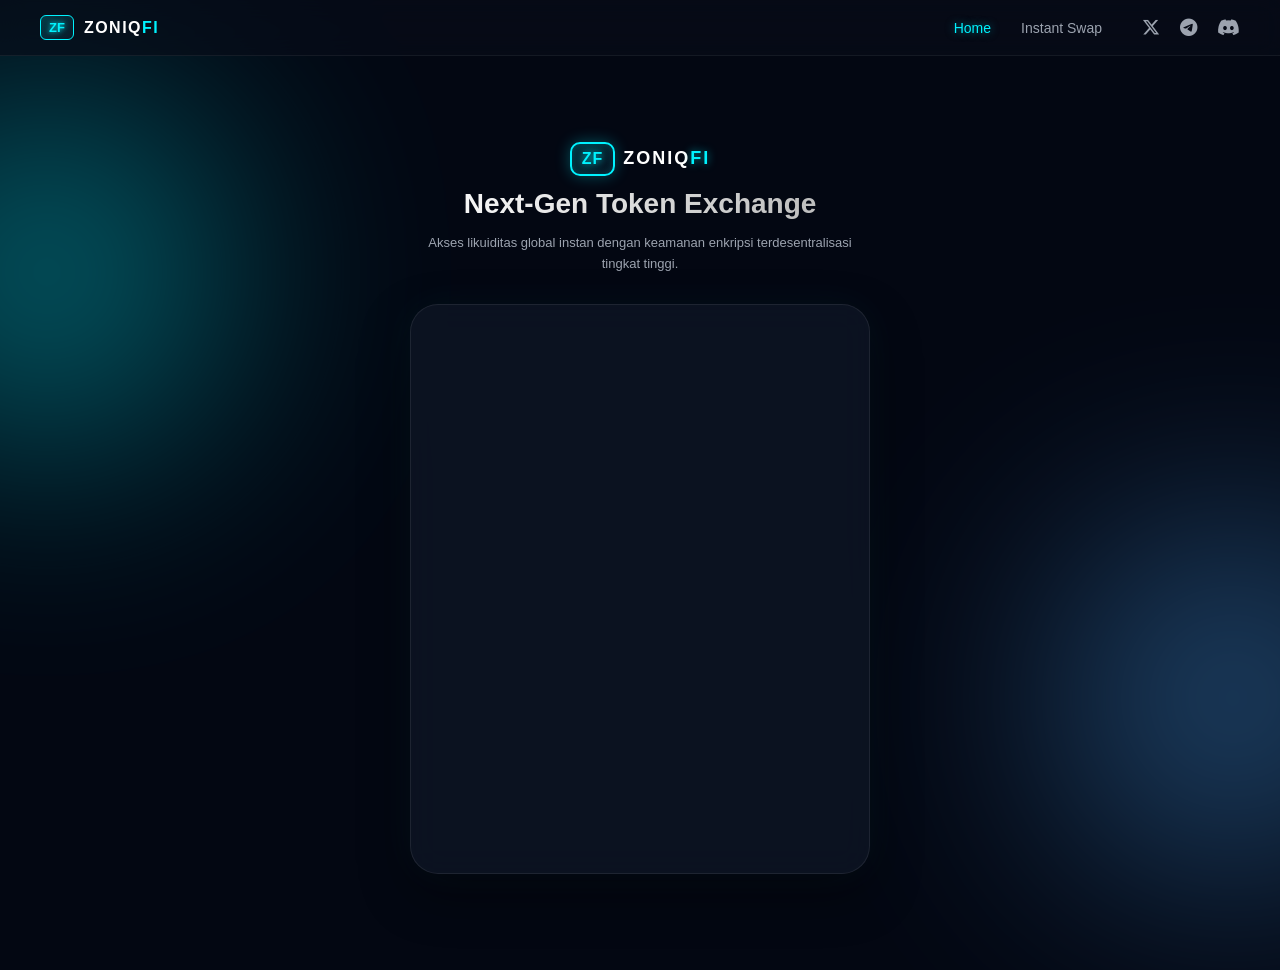
==== index.html @ 469c4d19 "Update index.html" ====
<!DOCTYPE html>
<html lang="id">
<head>
    <meta charset="UTF-8">
    <meta name="viewport" content="width=device-width, initial-scale=1.0">
    <title>ZoniqFi - Next-Gen DEX Interface</title>
    <link rel="manifest" href="/manifest.json">
    <link rel="stylesheet" href="https://cdnjs.cloudflare.com/ajax/libs/font-awesome/6.5.1/css/all.min.css">
    <link rel="stylesheet" href="style.css">
</head>
<body>

    <!-- Elemen Dekorasi Cahaya Neon Latar Belakang -->
    <div class="bg-glow glow-1"></div>
    <div class="bg-glow glow-2"></div>

    <nav class="navbar">
    <div class="nav-container">
        <div class="nav-logo">
            <span class="logo-badge">ZF</span>
            <span class="logo-txt">ZONIQ<span class="hl">FI</span></span>
        </div>
        
        <button class="menu-toggle" id="mobile-menu-btn" aria-label="Toggle Menu">
            <span class="bar"></span>
            <span class="bar"></span>
            <span class="bar"></span>
        </button>

        <ul class="nav-links" id="nav-links-menu">
    <li><a href="#" class="active">Home</a></li>
    <li><a href="https://swapspace.co?ref=Zoniqfi" target="_blank">Instant Swap</a></li>
    
    <!-- Kolom Khusus Ikon Medsos (Menggantikan ToS dan GitHub) -->
    <li class="nav-socials-top">
        <a href="https://x.com/username_anda" target="_blank" aria-label="X (Twitter)">
            <i class="fa-brands fa-x-twitter"></i>
        </a>
        <a href="https://t.me/username_anda" target="_blank" aria-label="Telegram">
            <i class="fa-brands fa-telegram"></i>
        </a>
        <a href="https://discord.gg/username_anda" target="_blank" aria-label="Discord">
            <i class="fa-brands fa-discord"></i>
        </a>
    </li>
</ul>
    </div>
</nav>

    <div class="app-container">
        <header>
            <div class="logo-container">
                <div class="zf-logo-box">ZF</div>
                <span class="logo-text">ZONIQ<span class="highlight">FI</span></span>
            </div>
            <h1>Next-Gen Token Exchange</h1>
            <p>Akses likuiditas global instan dengan keamanan enkripsi terdesentralisasi tingkat tinggi.</p>
        </header>

        <!-- KOTAK UTAMA SWAP DENGAN EFEK GLASSMORPHISM -->
        <div class="swap-card">
            <!-- Parameter link_id di bawah ini otomatis terhubung dengan akun mitra Anda -->
            <iframe
        scrolling="no"
        frameborder="0"
        src="https://swapspace.co/widget?link_id=zoniqfi&transparent=true&theme=dark&amount=0.1&from=eth&to=usdt&direction=from"
        width="387px"
        height="538px"
        style="
          width: 387px;
          height: 538px;
          border-radius: 16px;"
      />
        </div>

    <!-- FOOTER UTAMA ZONIQFI -->
<footer>
    <p class="footer-copyright">&copy; 2026 <span class="hl">ZoniqFi</span>. All Rights Reserved.</p>
    <p class="disclaimer">
                *Platform ini murni bertindak sebagai UI Provider. Dengan bertransaksi, Anda menyetujui 
                <a href="#" id="open-tos" class="tos-link">Ketentuan Layanan Hukum</a> kami.
            </p>
</footer>
    </div>

    <!-- WINDOW POP-UP MODAL (TERSEMBUNYI SECARA DEFAULT) -->
    <div id="tos-modal" class="modal-overlay">
        <div class="modal-content">
            <div class="modal-header">
                <h2>Ketentuan Layanan & Pelepasan Tanggung Jawab</h2>
                <span id="close-tos" class="close-btn">&times;</span>
            </div>
            <div class="modal-body">
                <h3>1. Status Hukum Platform</h3>
                <p>Zoniq Finance (<b>zoniqfinance.com</b>) murni beroperasi sebagai <i>Non-Custodial Decentralized Exchange Interface</i> (Penyedia Antarmuka Grafis). Platform ini bukan merupakan pedagang aset kripto, bursa efek, atau penyedia lembaga keuangan terpusat. Seluruh fungsi pertukaran (swap) dieksekusi secara otomatis oleh protokol pihak ketiga terdesentralisasi melalui agregator API SwapSpace.</p>
                
                <h3>2. Ketiadaan Penguasaan Aset (Non-Custodial)</h3>
                <p>Kami tidak pernah mengumpulkan, menerima, menyimpan, atau menguasai kunci privat (<i>private keys</i>) maupun aset kripto milik pengguna. Pengguna bertanggung jawab penuh atas keamanan dompet digital (<i>crypto wallet</i>) masing-masing.</p>
                
                <h3>3. Pelepasan Risiko Pasar & Teknis</h3>
                <p>Zoniq Finance tidak bertanggung jawab atas kerugian finansial akibat volatilitas harga aset kripto di pasar, kegagalan transaksi, gangguan jaringan blockchain (<i>gas fee</i> tertahan), atau <i>exploit/bug</i> pada smart contract pihak ketiga.</p>
                
                <h3>4. Kepatuhan Regulasi & Pajak Mandiri</h3>
                <p>Layanan ini tidak ditujukan untuk digunakan di yurisdiksi yang melarang transaksi aset digital. Pengguna wajib mematuhi hukum perpajakan yang berlaku di wilayah hukum masing-masing (termasuk PMK 68/2022 untuk yurisdiksi Indonesia) secara mandiri (<i>self-assessment</i>).</p>
            </div>
            <div class="modal-footer">
                <button id="accept-tos-btn" class="action-btn">Saya Mengerti & Setuju</button>
            </div>
        </div>
    </div>

    <script src="app.js"></script>
    <script>
        // Mendaftarkan Service Worker untuk fitur install PWA Android
        if ('serviceWorker' in navigator) {
            window.addEventListener('load', function() {
                navigator.serviceWorker.register('/sw.js').then(function(registration) {
                    console.log('ServiceWorker registrasi berhasil: ', registration.scope);
                }, function(err) {
                    console.log('ServiceWorker registrasi gagal: ', err);
                });
            });
        }
    </script>

</body>
</html>
---- style.css ----
/* Pengaturan Dasar & Efek Cyberpunk */
body {
    margin: 0;
    padding: 0;
    font-family: 'Segoe UI', Roboto, Helvetica, Arial, sans-serif;
    background-color: #030712; 
    color: #ffffff;
    display: flex;
    justify-content: center;
    align-items: center;
    min-height: 100vh;
    overflow-x: hidden;
    position: relative;
}

/* Elemen Dekorasi Cahaya Ambient (Glow Background) */
.bg-glow {
    position: absolute;
    width: 350px;
    height: 350px;
    border-radius: 50%;
    filter: blur(120px);
    z-index: 0;
    opacity: 0.4;
    pointer-events: none;
}
.glow-1 {
    background: #00f2fe; 
    top: 10%;
    left: -10%;
}
.glow-2 {
    background: #4facfe; 
    bottom: 10%;
    right: -10%;
}

/* Container Aplikasi */
.app-container {
    width: 100%;
    max-width: 460px;
    padding: 20px;
    text-align: center;
    z-index: 1; 
}

/* Gaya Tipografi & Logo */
.logo-container {
    display: flex;
    align-items: center;
    justify-content: center;
    gap: 8px;
    margin-bottom: 12px;
}
/* ==========================================
   DESAIN LOGO KOTAK ZF FUTURISTIK (NEON GLOW)
   ========================================== */
.zf-logo-box {
    background: linear-gradient(135deg, rgba(0, 242, 254, 0.15), rgba(79, 172, 254, 0.05));
    border: 2px solid #00f2fe;
    color: #00f2fe;
    font-weight: 900;
    font-size: 16px;
    letter-spacing: 1px;
    padding: 6px 10px;
    border-radius: 10px;
    text-shadow: 0 0 8px #00f2fe;
    box-shadow: 0 0 15px rgba(0, 242, 254, 0.3), 
                inset 0 0 8px rgba(0, 242, 254, 0.2);
    animation: pulse 2s infinite alternate;
    display: inline-flex;
    align-items: center;
    justify-content: center;
}
.logo-icon {
    font-size: 24px;
    color: #00f2fe;
    text-shadow: 0 0 10px #00f2fe;
    animation: pulse 2s infinite alternate;
}
.logo-text {
    font-weight: 800;
    letter-spacing: 2px;
    font-size: 18px;
}
.logo-text .highlight {
    color: #00f2fe;
    text-shadow: 0 0 8px rgba(0, 242, 254, 0.6);
}

header h1 {
    font-size: 28px;
    font-weight: 700;
    margin: 0 0 10px 0;
    background: linear-gradient(to right, #ffffff, #b5b5b5);
    -webkit-background-clip: text;
    -webkit-text-fill-color: transparent;
}

header p {
    font-size: 13px;
    color: #9ca3af;
    margin-bottom: 30px;
    line-height: 1.6;
}

/* Efek Kaca Transparan & Garis Menyala (Glassmorphism + Neon Border) */
.swap-card {
    background: rgba(17, 24, 39, 0.7); 
    backdrop-filter: blur(16px); 
    -webkit-backdrop-filter: blur(16px);
    border: 1px solid rgba(255, 255, 255, 0.08);
    border-radius: 28px;
    box-shadow: 0 20px 50px rgba(0, 0, 0, 0.4), 
                0 0 40px rgba(0, 242, 254, 0.05); 
    padding: 14px;
    margin-bottom: 24px;
    height: 540px;
    transition: all 0.3s ease;
}

.swap-card:hover {
    border-color: rgba(0, 242, 254, 0.3);
    box-shadow: 0 20px 50px rgba(0, 0, 0, 0.5), 
                0 0 40px rgba(0, 242, 254, 0.15);
}

/* Disclaimer Footer */
.disclaimer {
    font-size: 11px;
    color: #9ca3af; 
    line-height: 1.6;
    padding: 0 10px;
}
.tos-link {
    color: #00f2fe;
    text-decoration: underline;
    cursor: pointer;
    font-weight: 600;
}

/* STYLE SYSTEM WINDOW MODAL (TOS) */
.modal-overlay {
    position: fixed;
    top: 0;
    left: 0;
    width: 100%;
    height: 100%;
    background: rgba(0, 0, 0, 0.8);
    backdrop-filter: blur(8px);
    z-index: 100;
    display: flex;
    justify-content: center;
    align-items: center;
    opacity: 0;
    pointer-events: none;
    transition: all 0.3s ease;
}
.modal-overlay.active {
    opacity: 1;
    pointer-events: auto;
}
.modal-content {
    background: #0d111c;
    border: 1px solid rgba(255, 255, 255, 0.1);
    width: 90%;
    max-width: 500px;
    border-radius: 24px;
    overflow: hidden;
    box-shadow: 0 0 30px rgba(0, 242, 254, 0.2);
}
.modal-header {
    background: #161b26;
    padding: 16px 20px;
    display: flex;
    justify-content: space-between;
    align-items: center;
    border-bottom: 1px solid rgba(255, 255, 255, 0.05);
}
.modal-header h2 {
    font-size: 16px;
    margin: 0;
    color: #00f2fe;
}
.close-btn {
    font-size: 24px;
    cursor: pointer;
    color: #9ca3af;
}
.close-btn:hover { color: #ffffff; }
.modal-body {
    padding: 20px;
    max-height: 300px;
    overflow-y: auto;
    text-align: left;
    font-size: 13px;
    line-height: 1.6;
    color: #d1d5db;
}
.modal-body h3 {
    font-size: 14px;
    color: #ffffff;
    margin-top: 15px;
    margin-bottom: 5px;
}
.modal-body p { margin: 0 0 10px 0; }
.modal-footer {
    padding: 15px 20px;
    background: #161b26;
    text-align: right;
    border-top: 1px solid rgba(255, 255, 255, 0.05);
}
.action-btn {
    background: linear-gradient(135deg, #4facfe 0%, #00f2fe 100%);
    border: none;
    padding: 10px 20px;
    color: #000000;
    font-weight: 600;
    border-radius: 12px;
    cursor: pointer;
    transition: transform 0.2s;
}
.action-btn:hover { transform: scale(1.03); }

@keyframes pulse {
    0% { transform: scale(1); opacity: 0.8; }
    100% { transform: scale(1.1); opacity: 1; }
}

/* =======================================================
   OTOMATIS MEMBUAT PRESISI DI LAYAR HP (RESPONSIVE VIEW)
   ======================================================= */
@media screen and (max-width: 480px) {
    .app-container { padding: 10px; }
    header h1 { font-size: 22px; }
    header p { font-size: 12px; margin-bottom: 20px; }
    .swap-card {
        height: 480px; 
        padding: 8px;  
        border-radius: 20px; 
    }
    .disclaimer { font-size: 10px; padding: 0 5px; }
}

/* ==========================================
   STYLE NAVIGASI MENU UTAMA (CYBER GLASS)
   ========================================== */
.navbar {
    position: fixed;
    top: 0;
    left: 0;
    width: 100%;
    background: rgba(9, 13, 26, 0.65);
    backdrop-filter: blur(12px);
    -webkit-backdrop-filter: blur(12px);
    border-bottom: 1px solid rgba(255, 255, 255, 0.06);
    z-index: 999;
    box-sizing: border-box;
}

.nav-container {
    max-width: 1200px;
    margin: 0 auto;
    padding: 15px 24px;
    display: flex;
    justify-content: space-between;
    align-items: center;
}

/* Identitas Logo di Menu */
.nav-logo {
    display: flex;
    align-items: center;
    gap: 10px;
}

.logo-badge {
    background: linear-gradient(135deg, rgba(0, 242, 254, 0.2), rgba(79, 172, 254, 0.05));
    border: 1px solid #00f2fe;
    color: #00f2fe;
    font-weight: 800;
    font-size: 13px;
    padding: 4px 8px;
    border-radius: 6px;
    text-shadow: 0 0 5px #00f2fe;
}

.logo-txt {
    font-weight: 800;
    letter-spacing: 1.5px;
    font-size: 16px;
}

.logo-txt .hl {
    color: #00f2fe;
}

/* Daftar Tautan Menu */
.nav-links {
    list-style: none;
    display: flex;
    align-items: center;
    gap: 30px;
    margin: 0;
    padding: 0;
}

.nav-links a {
    color: #9ca3af;
    text-decoration: none;
    font-size: 14px;
    font-weight: 500;
    transition: color 0.3s, text-shadow 0.3s;
}

.nav-links a:hover, .nav-links a.active {
    color: #00f2fe;
    text-shadow: 0 0 8px rgba(0, 242, 254, 0.5);
}

/* Tombol Akses Khusus (GitHub) */
.nav-links .nav-btn {
    background: linear-gradient(135deg, rgba(79, 172, 254, 0.1) 0%, rgba(0, 242, 254, 0.2) 100%);
    border: 1px solid #00f2fe;
    padding: 8px 18px;
    border-radius: 10px;
    color: #ffffff;
    font-weight: 600;
    box-shadow: 0 0 10px rgba(0, 242, 254, 0.1);
}

.nav-links .nav-btn:hover {
    background: linear-gradient(135deg, #4facfe 0%, #00f2fe 100%);
    color: #000000;
    box-shadow: 0 0 15px rgba(0, 242, 254, 0.4);
    text-shadow: none;
}

/* Pengaturan Tombol Hamburger Mobile */
.menu-toggle {
    display: none;
    flex-direction: column;
    gap: 5px;
    background: none;
    border: none;
    cursor: pointer;
}

.menu-toggle .bar {
    width: 22px;
    height: 2px;
    background-color: #ffffff;
    transition: all 0.3s ease;
}

/* Jarak Tambahan untuk Isi Web agar Tidak Tertutup Menu */
body {
    padding-top: 70px;
}

/* =======================================================
   KODE PENYEMPURNAAN: MENU MOBILE SUPER RAPAT & CENTER
   ======================================================= */
@media screen and (max-width: 768px) {
    .menu-toggle {
        display: flex !important;
    }

    /* Kotak utama menu lipat */
    .nav-links {
        position: absolute !important;
        top: 100% !important;
        left: 0 !important;
        width: 100% !important;
        background: #090d1a !important; /* Hitam pekat */
        display: flex !important;
        flex-direction: column !important; /* Berbaris ke bawah */
        align-items: center !important; /* Center horizontal */
        justify-content: center !important; /* Center vertikal */
        gap: 5px !important; /* Pangkas jarak antar menu jadi sangat rapat */
        padding: 0 !important;
        max-height: 0 !important;
        overflow: hidden !important;
        transition: max-height 0.3s ease-in-out !important;
        box-sizing: border-box !important;
    }

    /* Ketika menu dibuka (Aktif) - Kita pangkas tingginya agar padat */
    .nav-links.active {
        max-height: 260px !important; /* Dipersempit dari 380px agar tidak melar */
        padding: 15px 0 !important; /* Jarak bantalan atas bawah yang pas */
        border-bottom: 2px solid #00f2fe !important;
    }

    /* Mengatur baris teks menu (Home, Instant Swap) */
    .nav-links li {
        width: 100% !important;
        display: flex !important;
        justify-content: center !important; /* Paksa teks ke tengah */
        align-items: center !important;
        margin: 0 !important;
        padding: 0 !important;
    }

    .nav-links a {
        display: block !important;
        padding: 8px 0 !important; /* Dirapatkan dari 15px menjadi 8px saja */
        width: 100% !important;
        text-align: center !important; /* Teks benar-benar di tengah */
        font-size: 15px !important;
        font-weight: 600 !important;
        letter-spacing: 0.5px !important;
        box-sizing: border-box !important;
    }

    /* Baris Ikon Medsos (X, Telegram, Discord) di paling bawah */
    .nav-socials-top {
        display: flex !important;
        flex-direction: row !important; /* Tetap sejajar horizontal ke samping */
        justify-content: center !important; /* Ikon kumpul di tengah */
        align-items: center !important;
        gap: 25px !important; /* Jarak renggang antar-ikon yang ideal */
        width: 60% !important; /* Dipersempit wadah horizontalnya agar lebih ngumpul di tengah */
        margin: 10px auto 0 auto !important; /* Jarak atas dirapatkan */
        padding-top: 12px !important; /* Jarak garis pembatas dirapatkan */
        border-top: 1px solid rgba(255, 255, 255, 0.1) !important;
    }

    /* Memastikan elemen pembungkus ikon tidak merusak struktur center */
    .nav-socials-top li {
        width: auto !important;
        display: inline-flex !important;
        justify-content: center !important;
    }

    .nav-socials-top a {
        display: inline-block !important;
        width: auto !important;
        padding: 5px !important; /* Rapat dan pas untuk jari */
        font-size: 20px !important; /* Ukuran ikon proporsional */
    }

    /* Animasi tombol hamburger silang (X) */
    .menu-toggle.open .bar:nth-child(1) { transform: translateY(7px) rotate(45deg) !important; background-color: #00f2fe !important; }
    .menu-toggle.open .bar:nth-child(2) { opacity: 0 !important; }
    .menu-toggle.open .bar:nth-child(3) { transform: translateY(-7px) rotate(-45deg) !important; background-color: #00f2fe !important; }
}

/* Styling Baru untuk Ikon Medsos di Navigasi Atas */
.nav-socials-top {
    display: flex;
    gap: 20px;
    align-items: center;
    margin-left: 10px;
}

.nav-socials-top a {
    font-size: 18px;
    color: #9ca3af;
    transition: color 0.3s, transform 0.3s, text-shadow 0.3s;
    text-decoration: none;
    display: flex;
    align-items: center;
}

.nav-socials-top a:hover {
    color: #00f2fe;
    transform: translateY(-2px);
    text-shadow: 0 0 10px #00f2fe;
}

/* Penyesuaian Responsif untuk Layar HP */
@media screen and (max-width: 768px) {
    .nav-socials-top {
        justify-content: center;
        padding: 15px 0;
        width: 100%;
        border-top: 1px solid rgba(255, 255, 255, 0.05);
        margin-left: 0;
        gap: 30px; /* Jarak lebih longgar saat dibuka di HP */
    }
    
    .nav-socials-top a {
        font-size: 22px; /* Ikon sedikit lebih besar di HP agar mudah ditekan jari */
    }
}
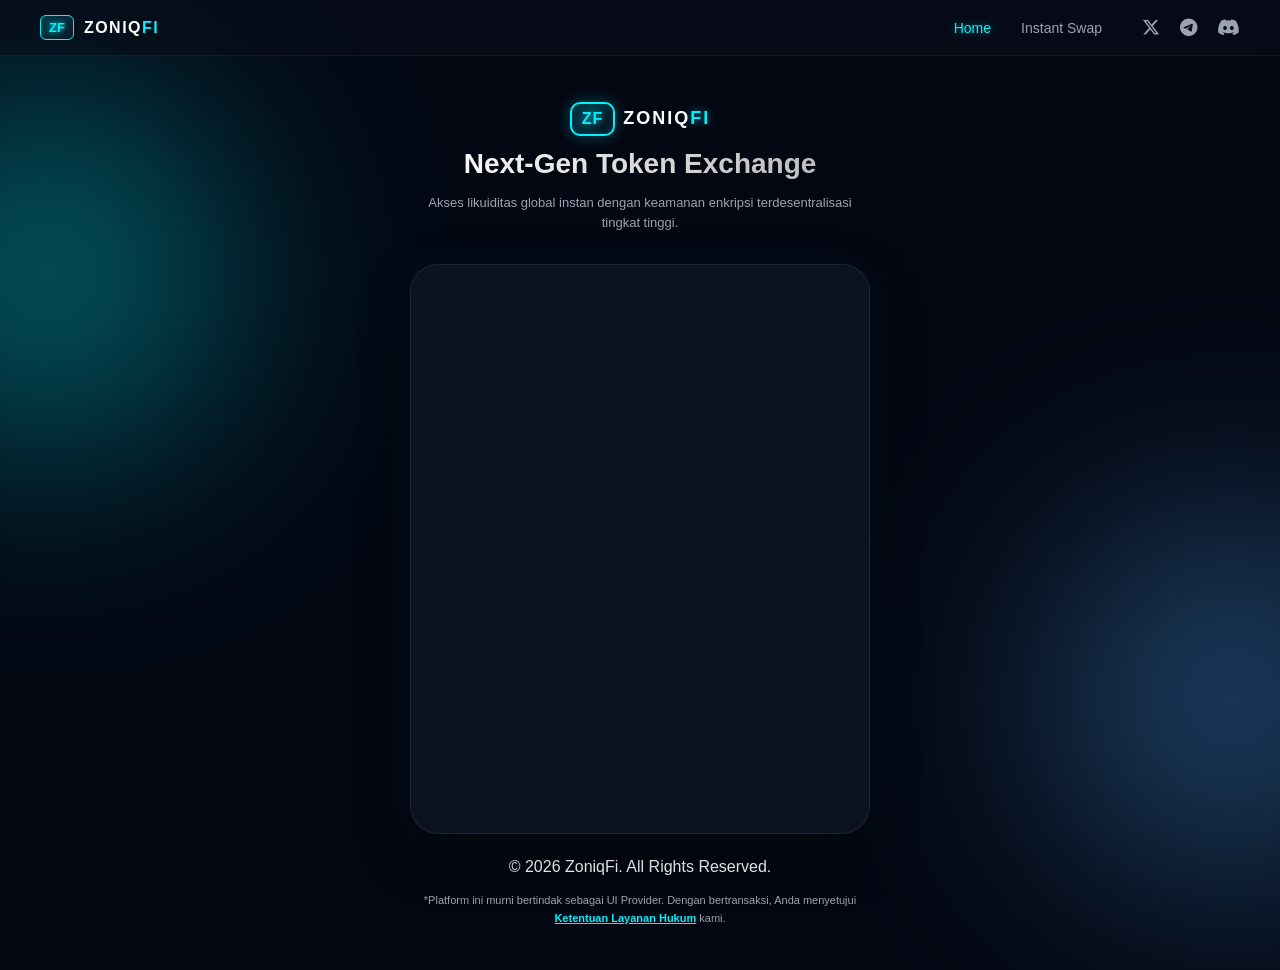
==== commit cf3f697b: "Update index.html" ====
--- a/index.html
+++ b/index.html
@@ -28,8 +28,8 @@
         </button>
 
         <ul class="nav-links" id="nav-links-menu">
-    <li><a href="#" class="active">Home</a></li>
-    <li><a href="https://swapspace.co?ref=Zoniqfi" target="_blank">Instant Swap</a></li>
+    <li><a href="/" class="active">Home</a></li>
+    <li><a href="https://swapspace.co?ref=zoniqfi" target="_blank">Instant Swap</a></li>
     
     <!-- Kolom Khusus Ikon Medsos (Menggantikan ToS dan GitHub) -->
     <li class="nav-socials-top">
@@ -60,17 +60,11 @@
         <!-- KOTAK UTAMA SWAP DENGAN EFEK GLASSMORPHISM -->
         <div class="swap-card">
             <!-- Parameter link_id di bawah ini otomatis terhubung dengan akun mitra Anda -->
-            <iframe
-        scrolling="no"
-        frameborder="0"
-        src="https://swapspace.co/widget?link_id=zoniqfi&transparent=true&theme=dark&amount=0.1&from=eth&to=usdt&direction=from"
-        width="387px"
-        height="538px"
-        style="
-          width: 387px;
-          height: 538px;
-          border-radius: 16px;"
-      />
+            <iframe 
+                src="https://swapspace.co/widget?link_id=zoniqfi&transparent=true&theme=dark&amount=0.1&from=eth&to=usdt&direction=from" 
+                style="width: 100%; height: 100%; border: none;"
+                title="DEX Swap Widget">
+            </iframe>
         </div>
 
     <!-- FOOTER UTAMA ZONIQFI -->
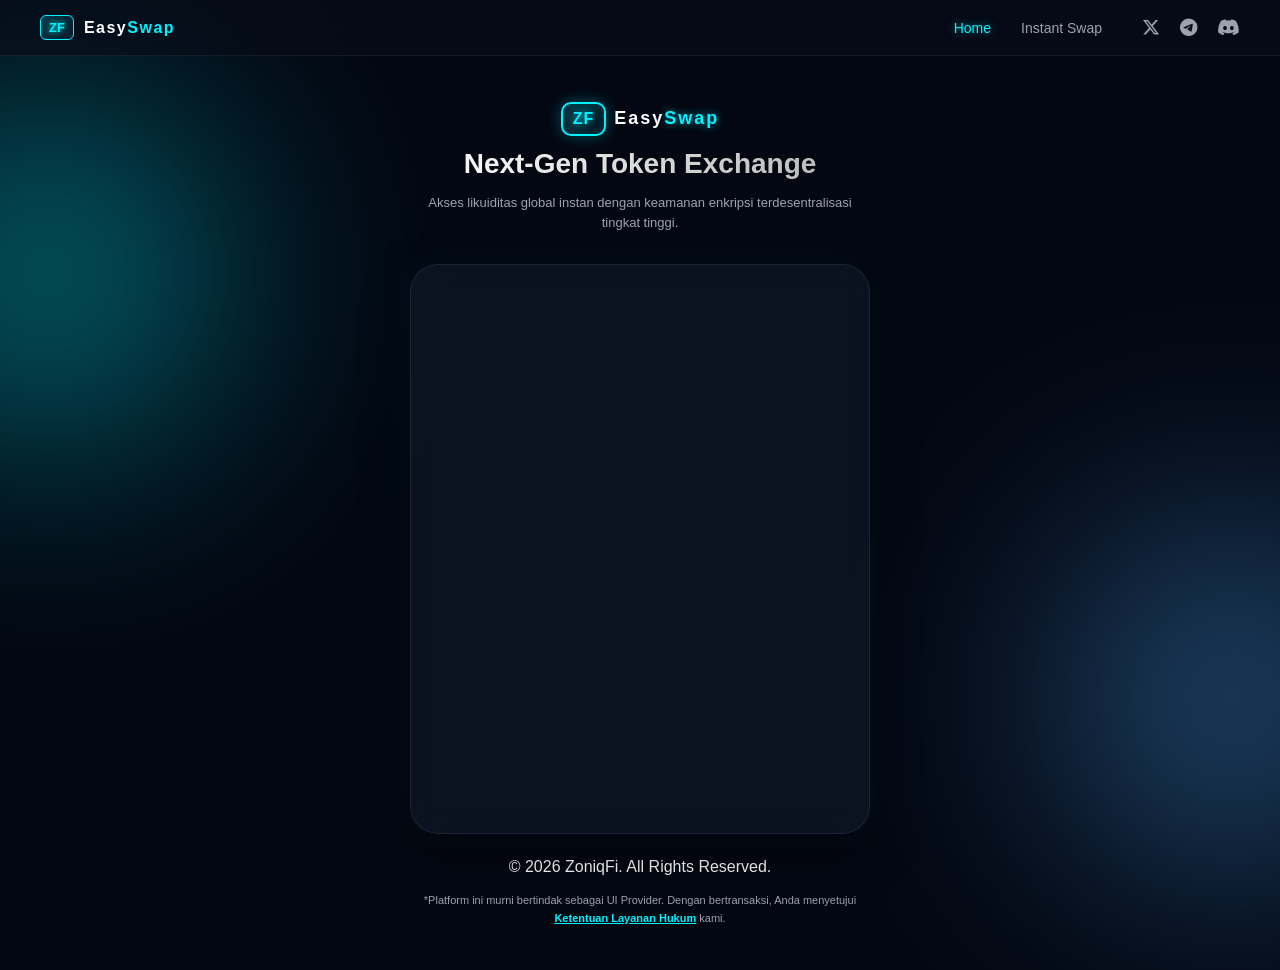
==== commit 6c758494: "Update index.html" ====
--- a/index.html
+++ b/index.html
@@ -3,7 +3,7 @@
 <head>
     <meta charset="UTF-8">
     <meta name="viewport" content="width=device-width, initial-scale=1.0">
-    <title>ZoniqFi - Next-Gen DEX Interface</title>
+    <title>Easy Swap - Next-Gen DEX Interface</title>
     <link rel="manifest" href="/manifest.json">
     <link rel="stylesheet" href="https://cdnjs.cloudflare.com/ajax/libs/font-awesome/6.5.1/css/all.min.css">
     <link rel="stylesheet" href="style.css">
@@ -18,7 +18,7 @@
     <div class="nav-container">
         <div class="nav-logo">
             <span class="logo-badge">ZF</span>
-            <span class="logo-txt">ZONIQ<span class="hl">FI</span></span>
+            <span class="logo-txt">Easy<span class="hl">Swap</span></span>
         </div>
         
         <button class="menu-toggle" id="mobile-menu-btn" aria-label="Toggle Menu">
@@ -51,7 +51,7 @@
         <header>
             <div class="logo-container">
                 <div class="zf-logo-box">ZF</div>
-                <span class="logo-text">ZONIQ<span class="highlight">FI</span></span>
+                <span class="logo-text">Easy<span class="highlight">Swap</span></span>
             </div>
             <h1>Next-Gen Token Exchange</h1>
             <p>Akses likuiditas global instan dengan keamanan enkripsi terdesentralisasi tingkat tinggi.</p>
@@ -86,7 +86,7 @@
             </div>
             <div class="modal-body">
                 <h3>1. Status Hukum Platform</h3>
-                <p>Zoniq Finance (<b>zoniqfinance.com</b>) murni beroperasi sebagai <i>Non-Custodial Decentralized Exchange Interface</i> (Penyedia Antarmuka Grafis). Platform ini bukan merupakan pedagang aset kripto, bursa efek, atau penyedia lembaga keuangan terpusat. Seluruh fungsi pertukaran (swap) dieksekusi secara otomatis oleh protokol pihak ketiga terdesentralisasi melalui agregator API SwapSpace.</p>
+                <p>Easy Swap (<b>https://provizto.github.io/easy-swap</b>) murni beroperasi sebagai <i>Non-Custodial Decentralized Exchange Interface</i> (Penyedia Antarmuka Grafis). Platform ini bukan merupakan pedagang aset kripto, bursa efek, atau penyedia lembaga keuangan terpusat. Seluruh fungsi pertukaran (swap) dieksekusi secara otomatis oleh protokol pihak ketiga terdesentralisasi melalui agregator API SwapSpace.</p>
                 
                 <h3>2. Ketiadaan Penguasaan Aset (Non-Custodial)</h3>
                 <p>Kami tidak pernah mengumpulkan, menerima, menyimpan, atau menguasai kunci privat (<i>private keys</i>) maupun aset kripto milik pengguna. Pengguna bertanggung jawab penuh atas keamanan dompet digital (<i>crypto wallet</i>) masing-masing.</p>
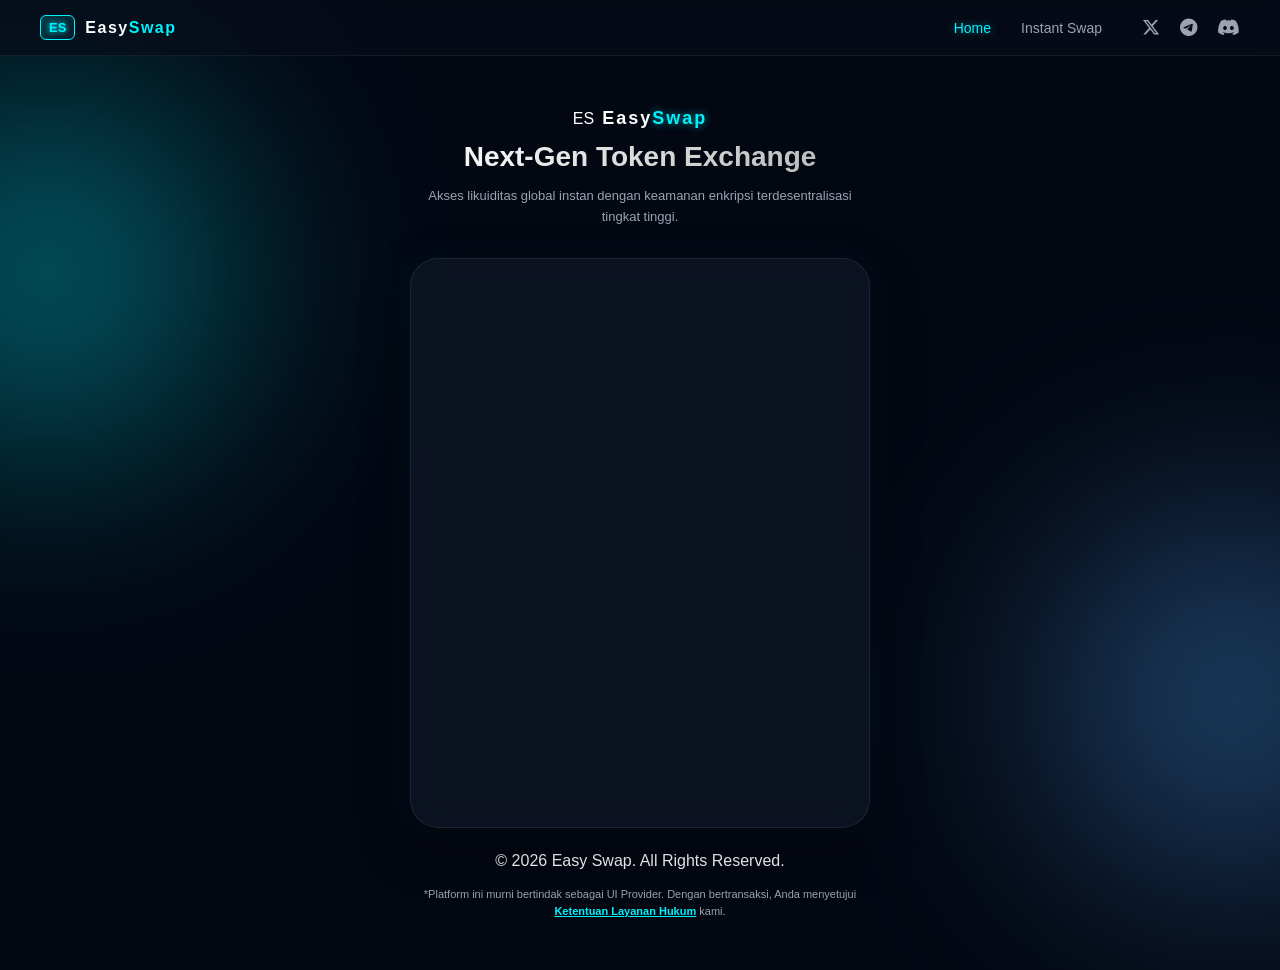
==== commit 87991b6f: "Update index.html" ====
--- a/index.html
+++ b/index.html
@@ -10,14 +10,13 @@
 </head>
 <body>
 
-    <!-- Elemen Dekorasi Cahaya Neon Latar Belakang -->
     <div class="bg-glow glow-1"></div>
     <div class="bg-glow glow-2"></div>
 
     <nav class="navbar">
     <div class="nav-container">
         <div class="nav-logo">
-            <span class="logo-badge">ZF</span>
+            <span class="logo-badge">ES</span>
             <span class="logo-txt">Easy<span class="hl">Swap</span></span>
         </div>
         
@@ -31,7 +30,6 @@
     <li><a href="/" class="active">Home</a></li>
     <li><a href="https://swapspace.co?ref=zoniqfi" target="_blank">Instant Swap</a></li>
     
-    <!-- Kolom Khusus Ikon Medsos (Menggantikan ToS dan GitHub) -->
     <li class="nav-socials-top">
         <a href="https://x.com/username_anda" target="_blank" aria-label="X (Twitter)">
             <i class="fa-brands fa-x-twitter"></i>
@@ -50,26 +48,24 @@
     <div class="app-container">
         <header>
             <div class="logo-container">
-                <div class="zf-logo-box">ZF</div>
+                <div class="es-logo-box">ES</div>
                 <span class="logo-text">Easy<span class="highlight">Swap</span></span>
             </div>
             <h1>Next-Gen Token Exchange</h1>
             <p>Akses likuiditas global instan dengan keamanan enkripsi terdesentralisasi tingkat tinggi.</p>
         </header>
 
-        <!-- KOTAK UTAMA SWAP DENGAN EFEK GLASSMORPHISM -->
         <div class="swap-card">
-            <!-- Parameter link_id di bawah ini otomatis terhubung dengan akun mitra Anda -->
             <iframe 
                 src="https://swapspace.co/widget?link_id=zoniqfi&transparent=true&theme=dark&amount=0.1&from=eth&to=usdt&direction=from" 
                 style="width: 100%; height: 100%; border: none;"
                 title="DEX Swap Widget">
+             stream
             </iframe>
         </div>
 
-    <!-- FOOTER UTAMA ZONIQFI -->
-<footer>
-    <p class="footer-copyright">&copy; 2026 <span class="hl">ZoniqFi</span>. All Rights Reserved.</p>
+    <footer>
+    <p class="footer-copyright">&copy; 2026 <span class="hl">Easy Swap</span>. All Rights Reserved.</p>
     <p class="disclaimer">
                 *Platform ini murni bertindak sebagai UI Provider. Dengan bertransaksi, Anda menyetujui 
                 <a href="#" id="open-tos" class="tos-link">Ketentuan Layanan Hukum</a> kami.
@@ -77,7 +73,6 @@
 </footer>
     </div>
 
-    <!-- WINDOW POP-UP MODAL (TERSEMBUNYI SECARA DEFAULT) -->
     <div id="tos-modal" class="modal-overlay">
         <div class="modal-content">
             <div class="modal-header">
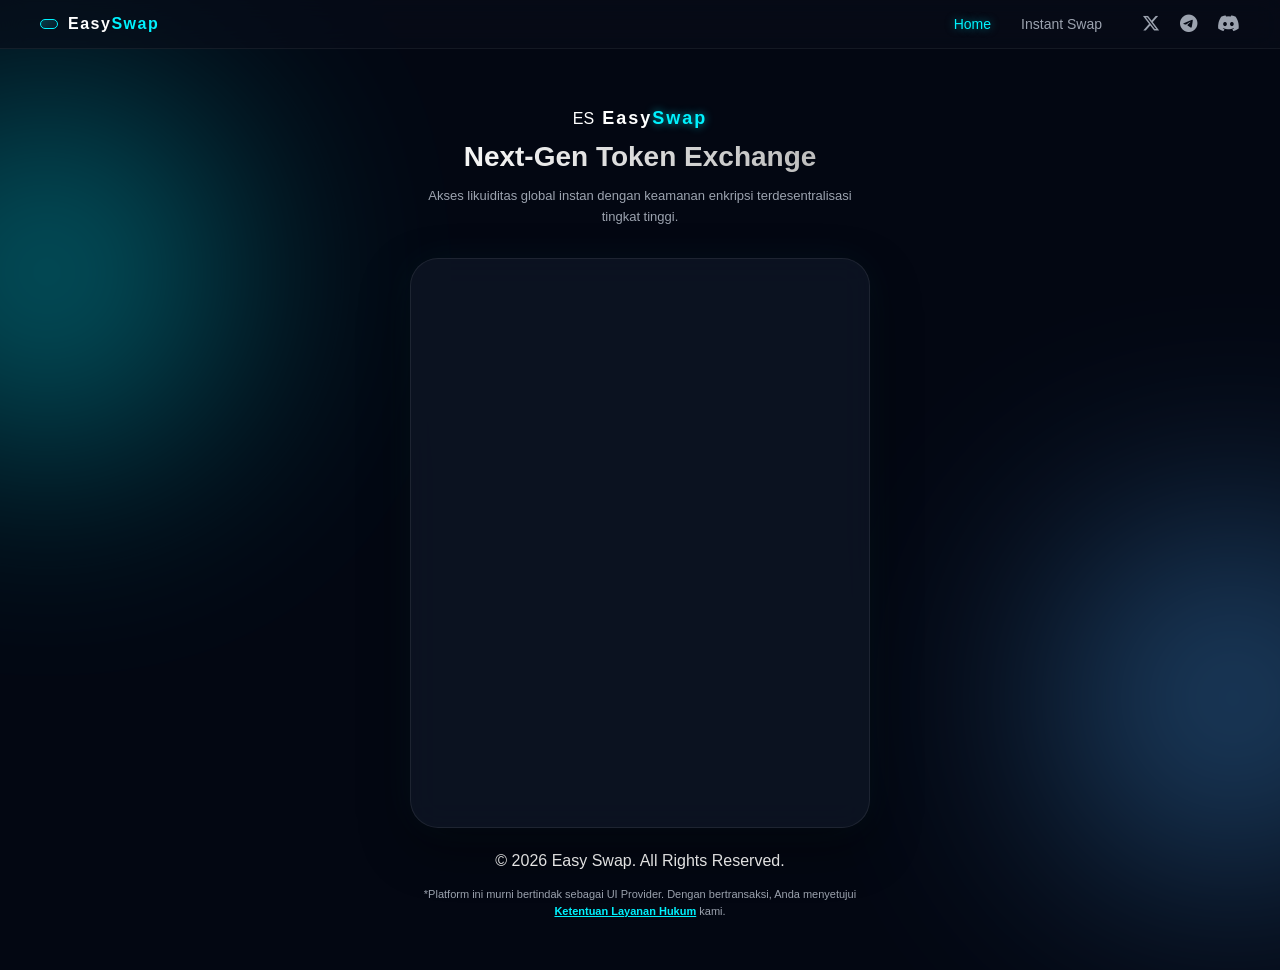
==== commit f8f84134: "Update index.html" ====
--- a/index.html
+++ b/index.html
@@ -16,7 +16,7 @@
     <nav class="navbar">
     <div class="nav-container">
         <div class="nav-logo">
-            <span class="logo-badge">ES</span>
+            <span class="logo-badge"></span>
             <span class="logo-txt">Easy<span class="hl">Swap</span></span>
         </div>
         
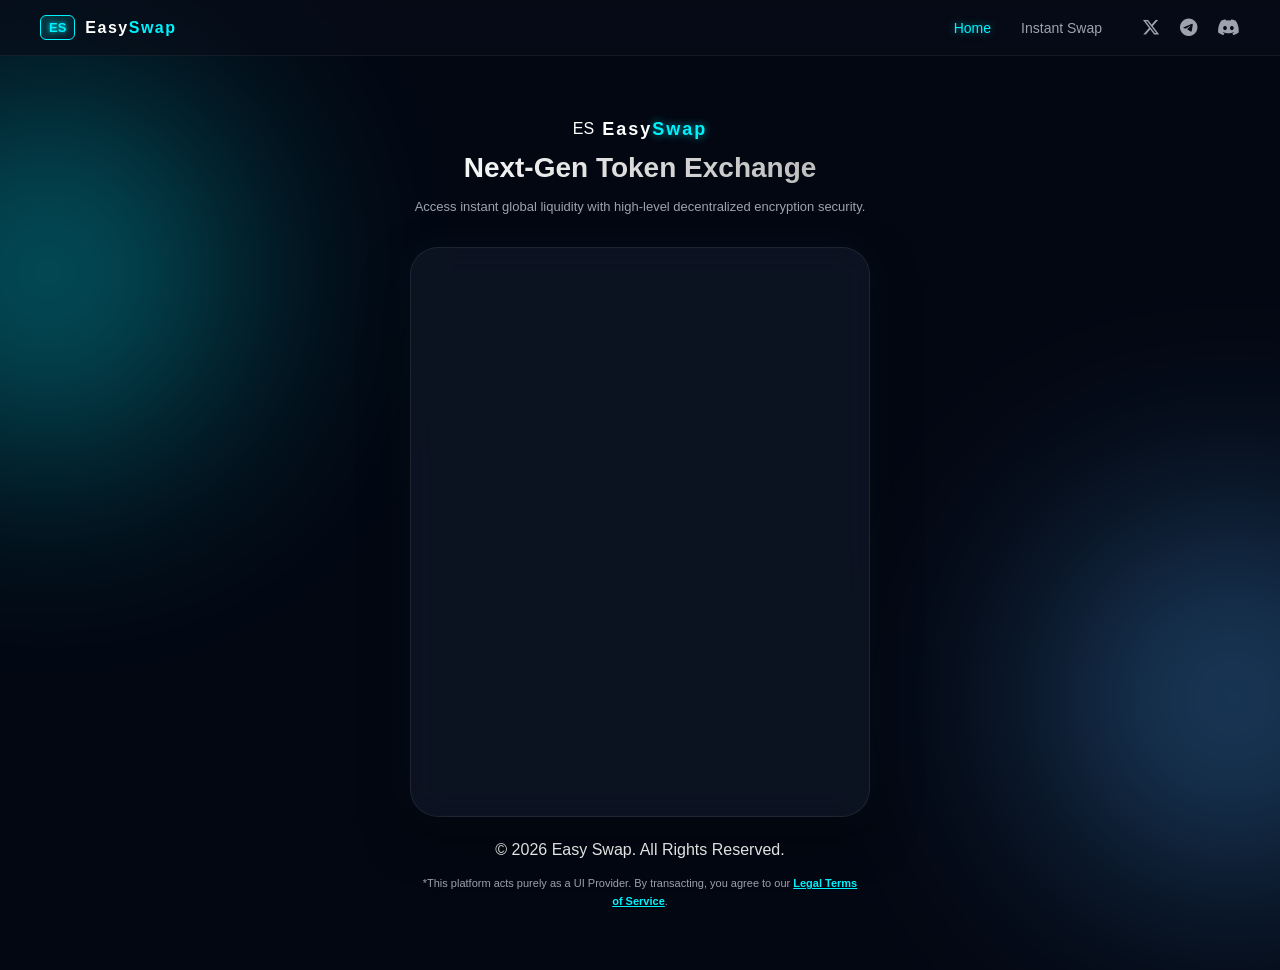
==== commit 615306b1: "Update index.html" ====
--- a/index.html
+++ b/index.html
@@ -1,5 +1,5 @@
 <!DOCTYPE html>
-<html lang="id">
+<html lang="en">
 <head>
     <meta charset="UTF-8">
     <meta name="viewport" content="width=device-width, initial-scale=1.0">
@@ -16,7 +16,7 @@
     <nav class="navbar">
     <div class="nav-container">
         <div class="nav-logo">
-            <span class="logo-badge"></span>
+            <span class="logo-badge">ES</span>
             <span class="logo-txt">Easy<span class="hl">Swap</span></span>
         </div>
         
@@ -27,7 +27,7 @@
         </button>
 
         <ul class="nav-links" id="nav-links-menu">
-    <li><a href="/" class="active">Home</a></li>
+    <li><a href="/easy-swap/" class="active">Home</a></li>
     <li><a href="https://swapspace.co?ref=zoniqfi" target="_blank">Instant Swap</a></li>
     
     <li class="nav-socials-top">
@@ -52,7 +52,7 @@
                 <span class="logo-text">Easy<span class="highlight">Swap</span></span>
             </div>
             <h1>Next-Gen Token Exchange</h1>
-            <p>Akses likuiditas global instan dengan keamanan enkripsi terdesentralisasi tingkat tinggi.</p>
+            <p>Access instant global liquidity with high-level decentralized encryption security.</p>
         </header>
 
         <div class="swap-card">
@@ -60,15 +60,14 @@
                 src="https://swapspace.co/widget?link_id=zoniqfi&transparent=true&theme=dark&amount=0.1&from=eth&to=usdt&direction=from" 
                 style="width: 100%; height: 100%; border: none;"
                 title="DEX Swap Widget">
-             stream
             </iframe>
         </div>
 
     <footer>
     <p class="footer-copyright">&copy; 2026 <span class="hl">Easy Swap</span>. All Rights Reserved.</p>
     <p class="disclaimer">
-                *Platform ini murni bertindak sebagai UI Provider. Dengan bertransaksi, Anda menyetujui 
-                <a href="#" id="open-tos" class="tos-link">Ketentuan Layanan Hukum</a> kami.
+                *This platform acts purely as a UI Provider. By transacting, you agree to our 
+                <a href="#" id="open-tos" class="tos-link">Legal Terms of Service</a>.
             </p>
 </footer>
     </div>
@@ -76,37 +75,37 @@
     <div id="tos-modal" class="modal-overlay">
         <div class="modal-content">
             <div class="modal-header">
-                <h2>Ketentuan Layanan & Pelepasan Tanggung Jawab</h2>
+                <h2>Terms of Service & Disclaimer</h2>
                 <span id="close-tos" class="close-btn">&times;</span>
             </div>
             <div class="modal-body">
-                <h3>1. Status Hukum Platform</h3>
-                <p>Easy Swap (<b>https://provizto.github.io/easy-swap</b>) murni beroperasi sebagai <i>Non-Custodial Decentralized Exchange Interface</i> (Penyedia Antarmuka Grafis). Platform ini bukan merupakan pedagang aset kripto, bursa efek, atau penyedia lembaga keuangan terpusat. Seluruh fungsi pertukaran (swap) dieksekusi secara otomatis oleh protokol pihak ketiga terdesentralisasi melalui agregator API SwapSpace.</p>
+                <h3>1. Legal Status of the Platform</h3>
+                <p>Easy Swap (<b>https://provizto.github.io/easy-swap</b>) operates purely as a <i>Non-Custodial Decentralized Exchange Interface</i> (Graphical Interface Provider). This platform is not a crypto asset trader, stock exchange, or centralized financial institution provider. All exchange (swap) functions are executed automatically by decentralized third-party protocols through the SwapSpace API aggregator.</p>
                 
-                <h3>2. Ketiadaan Penguasaan Aset (Non-Custodial)</h3>
-                <p>Kami tidak pernah mengumpulkan, menerima, menyimpan, atau menguasai kunci privat (<i>private keys</i>) maupun aset kripto milik pengguna. Pengguna bertanggung jawab penuh atas keamanan dompet digital (<i>crypto wallet</i>) masing-masing.</p>
+                <h3>2. Absence of Asset Control (Non-Custodial)</h3>
+                <p>We never collect, receive, store, or control private keys or users' crypto assets. Users are fully responsible for the security of their respective digital wallets (<i>crypto wallets</i>).</p>
                 
-                <h3>3. Pelepasan Risiko Pasar & Teknis</h3>
-                <p>Zoniq Finance tidak bertanggung jawab atas kerugian finansial akibat volatilitas harga aset kripto di pasar, kegagalan transaksi, gangguan jaringan blockchain (<i>gas fee</i> tertahan), atau <i>exploit/bug</i> pada smart contract pihak ketiga.</p>
+                <h3>3. Limitation of Market & Technical Risks</h3>
+                <p>Zoniq Finance is not responsible for financial losses resulting from crypto asset price volatility in the market, transaction failures, blockchain network disruptions (stuck gas fees), or exploits/bugs in third-party smart contracts.</p>
                 
-                <h3>4. Kepatuhan Regulasi & Pajak Mandiri</h3>
-                <p>Layanan ini tidak ditujukan untuk digunakan di yurisdiksi yang melarang transaksi aset digital. Pengguna wajib mematuhi hukum perpajakan yang berlaku di wilayah hukum masing-masing (termasuk PMK 68/2022 untuk yurisdiksi Indonesia) secara mandiri (<i>self-assessment</i>).</p>
+                <h3>4. Regulatory Compliance & Self-Assessment Tax</h3>
+                <p>This service is not intended for use in jurisdictions that prohibit digital asset transactions. Users are required to comply with applicable tax laws in their respective jurisdictions (including PMK 68/2022 for Indonesian jurisdiction, if applicable) on a self-assessment basis.</p>
             </div>
             <div class="modal-footer">
-                <button id="accept-tos-btn" class="action-btn">Saya Mengerti & Setuju</button>
+                <button id="accept-tos-btn" class="action-btn">I Understand & Agree</button>
             </div>
         </div>
     </div>
 
     <script src="app.js"></script>
     <script>
-        // Mendaftarkan Service Worker untuk fitur install PWA Android
+        // Registering Service Worker for Android PWA install feature
         if ('serviceWorker' in navigator) {
             window.addEventListener('load', function() {
                 navigator.serviceWorker.register('/sw.js').then(function(registration) {
-                    console.log('ServiceWorker registrasi berhasil: ', registration.scope);
+                    console.log('ServiceWorker registration successful: ', registration.scope);
                 }, function(err) {
-                    console.log('ServiceWorker registrasi gagal: ', err);
+                    console.log('ServiceWorker registration failed: ', err);
                 });
             });
         }
